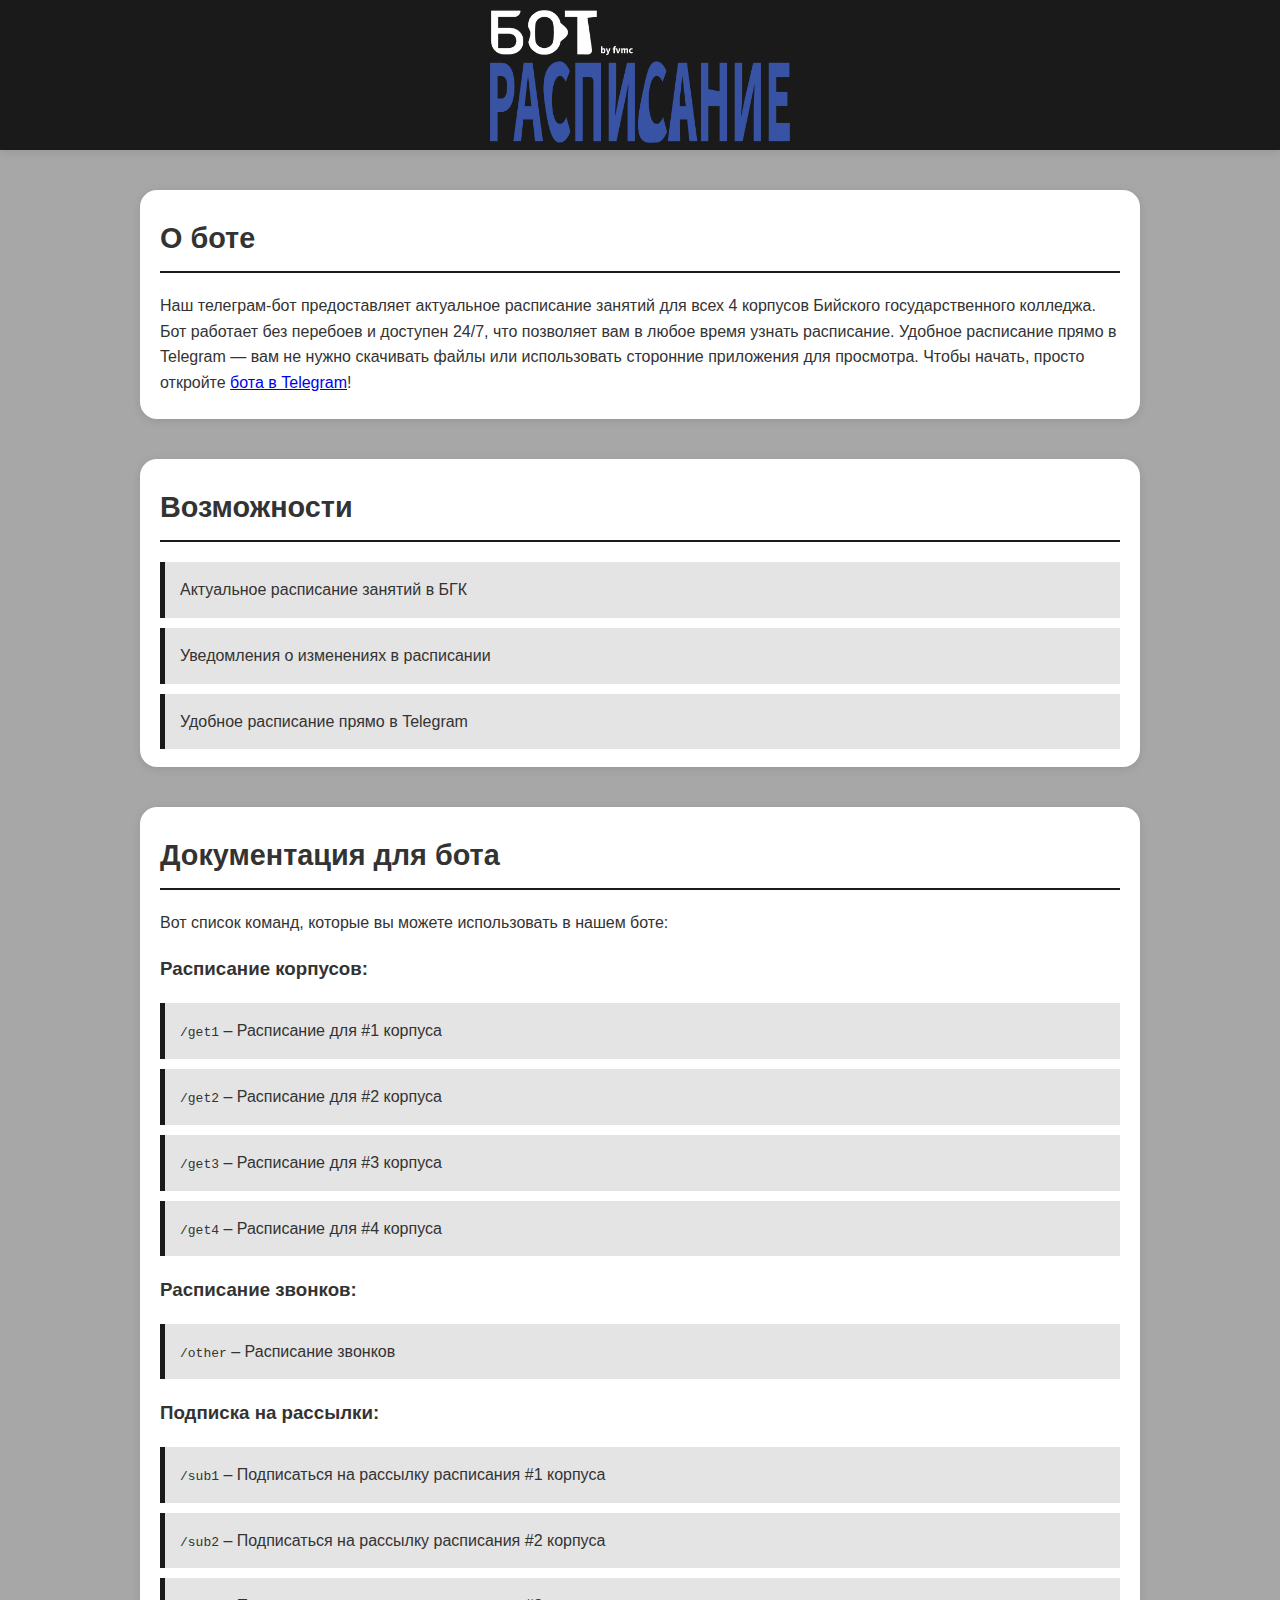
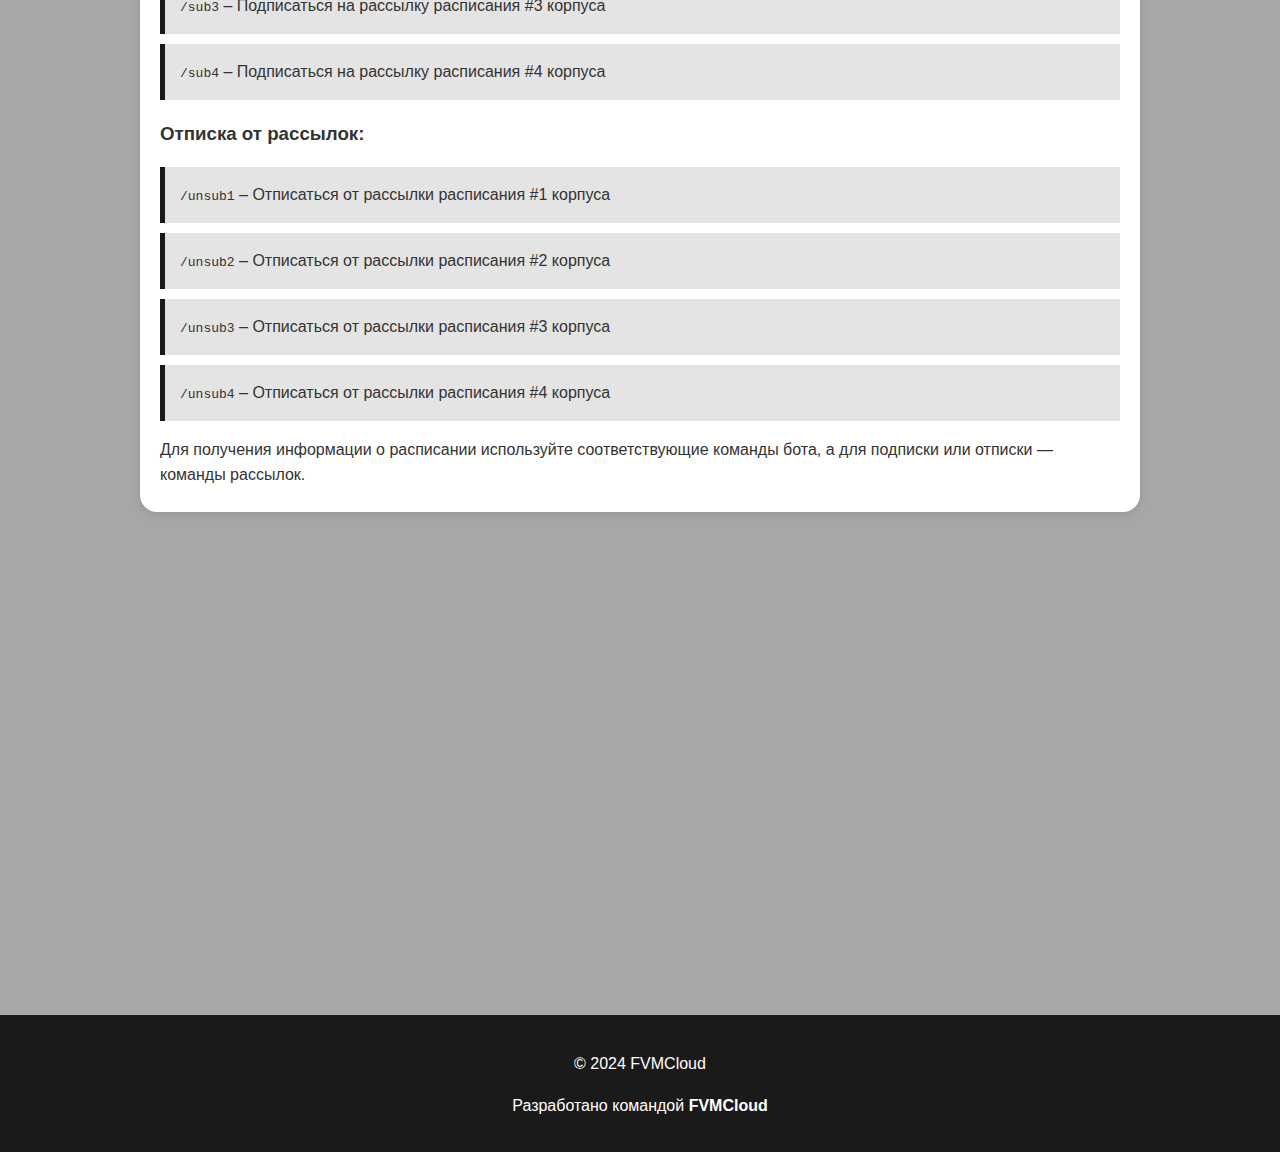
==== index.html @ 29984b6b "add yandex" ====
<!DOCTYPE html>
<html lang="ru">
<head>
    <meta charset="UTF-8">
    <meta name="viewport" content="width=device-width, initial-scale=1.0">
    <meta name="description" content="Расписание БГК Бот предоставляет актуальное расписание занятий для Бийского государственного колледжа.">
    <meta name="keywords" content="БГК, расписание, бот, Telegram, колледж, Расписание БГК, Бийский государственный колледж, Бот расписание бгк">
    <title>Расписание БГК Бот</title>
    <link rel="stylesheet" href="styles.css">
    <link rel="icon" href="icons/logo.png" type="image/png">
</head>

<body>
    <!-- Yandex.Metrika counter -->
<script type="text/javascript" >
   (function(m,e,t,r,i,k,a){m[i]=m[i]||function(){(m[i].a=m[i].a||[]).push(arguments)};
   m[i].l=1*new Date();
   for (var j = 0; j < document.scripts.length; j++) {if (document.scripts[j].src === r) { return; }}
   k=e.createElement(t),a=e.getElementsByTagName(t)[0],k.async=1,k.src=r,a.parentNode.insertBefore(k,a)})
   (window, document, "script", "https://mc.yandex.ru/metrika/tag.js", "ym");

   ym(99192309, "init", {
        clickmap:true,
        trackLinks:true,
        accurateTrackBounce:true
   });
</script>
<noscript><div><img src="https://mc.yandex.ru/watch/99192309" style="position:absolute; left:-9999px;" alt="" /></div></noscript>
<!-- /Yandex.Metrika counter -->
    
    <!-- Блок заголовка -->
    <header>
        <a href="https://t.me/Schedule_BGC_Robot">
            <img class="logo" src="icons/logo.png" alt="Логотип сайта" id="siteLogo">
        </a>
    </header>

    <!-- Основной контент -->
    <main>
        <!-- Блок о боте -->
        <section id="about" class="fade-in">
            <h2>О боте</h2>
            <p>Наш телеграм-бот предоставляет актуальное расписание занятий для всех 4 корпусов Бийского
                государственного колледжа. Бот работает без перебоев и доступен 24/7, что позволяет вам в любое
                время узнать расписание. Удобное расписание прямо в Telegram — вам не нужно скачивать файлы или
                использовать сторонние приложения для просмотра. Чтобы начать, просто откройте <a
                    href="https://t.me/Schedule_BGC_Robot" target="_blank">бота в Telegram</a>!</p>
        </section>

        <!-- Блок возможностей -->
        <section id="features" class="fade-in">
            <h2>Возможности</h2>
            <ul>
                <li>Актуальное расписание занятий в БГК</li>
                <li>Уведомления о изменениях в расписании</li>
                <li>Удобное расписание прямо в Telegram</li>
            </ul>
        </section>

        <!-- Блок документации -->
        <section id="documentation" class="fade-in">
            <h2>Документация для бота</h2>
            <p>Вот список команд, которые вы можете использовать в нашем боте:</p>

            <h3>Расписание корпусов:</h3>
            <ul>
                <li><code>/get1</code> – Расписание для #1 корпуса</li>
                <li><code>/get2</code> – Расписание для #2 корпуса</li>
                <li><code>/get3</code> – Расписание для #3 корпуса</li>
                <li><code>/get4</code> – Расписание для #4 корпуса</li>
            </ul>

            <h3>Расписание звонков:</h3>
            <ul>
                <li><code>/other</code> – Расписание звонков</li>
            </ul>

            <h3>Подписка на рассылки:</h3>
            <ul>
                <li><code>/sub1</code> – Подписаться на рассылку расписания #1 корпуса</li>
                <li><code>/sub2</code> – Подписаться на рассылку расписания #2 корпуса</li>
                <li><code>/sub3</code> – Подписаться на рассылку расписания #3 корпуса</li>
                <li><code>/sub4</code> – Подписаться на рассылку расписания #4 корпуса</li>
            </ul>

            <h3>Отписка от рассылок:</h3>
            <ul>
                <li><code>/unsub1</code> – Отписаться от рассылки расписания #1 корпуса</li>
                <li><code>/unsub2</code> – Отписаться от рассылки расписания #2 корпуса</li>
                <li><code>/unsub3</code> – Отписаться от рассылки расписания #3 корпуса</li>
                <li><code>/unsub4</code> – Отписаться от рассылки расписания #4 корпуса</li>
            </ul>

            <p>Для получения информации о расписании используйте соответствующие команды бота, а для подписки или
                отписки — команды рассылок.</p>
        </section>

        <!-- Блок контактов -->
        <section id="contact" class="fade-in">
            <h2>Как найти и использовать бота</h2>
            <ol>
                <li>Откройте телеграм и найдите <a href="https://t.me/Schedule_BGC_Robot" target="_blank">@Schedule_BGC_Robot</a>.</li>
                <li>Введите команду /start для начала работы.</li>
                <li>Используйте команды бота для получения информации о расписании.</li>
            </ol>
            <button class="copy_button" id="copyButton">Скопировать ссылку на бота</button>
            <p id="copyMessage" style="display: none;">Ссылка скопирована!</p>
            <div id="telegramIconContainer">
                <a href="https://t.me/Schedule_BGC_Robot" target="_blank">
                    <img class="tgicon" src="icons/tgicon.jpg" alt="Иконка Телеграм" id="telegramIcon">
                </a>
            </div>
        </section>
    </main>

    <!-- Блок футера -->
    <footer id="footer">
        <p>&copy; 2024 FVMCloud</p>
        <p>Разработано командой <strong>FVMCloud</strong></p>
    </footer>

    <script src="scripts.js"></script>
</body>
</html>
---- styles.css ----
/* Основные стили */
body {
    font-family: 'Helvetica Neue', Arial, sans-serif;
    line-height: 1.6;
    margin: 0;
    padding: 0;
    background-color: #a7a7a7; /* Светлый синий фон */
    color: #333;
    display: flex;
    flex-direction: column;
    min-height: 10px;
}

.copy_button {
    border-radius: 17px;
}

header {
    background: #1a1a1a; /* Темный фон */
    color: #fff;
    padding-top: 10px;
    text-align: center;
    box-shadow: 0 2px 10px rgba(0, 0, 0, 0.1);
}

.logo {
 width: 300px;
}

.tgicon {
    border-radius: 17px;
}

header h1 {
    margin: 0;
    font-size: 2.5em;
}

main {
    flex: 1;
    max-width: 1000px;
    margin: auto;
    padding-top: 40px;
}

section {
    margin-bottom: 40px;
    background: #ffffff; /* Белый фон для секций */
    border-radius: 17px;
    box-shadow: 0 2px 10px rgba(0, 0, 0, 0.1);
    padding: 1px 20px 8px;
}

section h2 {
    border-bottom: 2px solid #1a1a1a;
    padding-bottom: 10px;
    margin-bottom: 20px;
    font-size: 1.8em;
}

ul,
ol {
    margin: 0;
    padding: 0;
    list-style-type: none;
}

ul li,
ol li {
    background: #e4e4e4;
    margin-bottom: 10px;
    padding: 15px;
    border-left: 5px solid #1a1a1a;
    transition: background-color 0.3s;
}

ul li:hover,
ol li:hover {
    background-color: #d4d4d4;
}

footer {
    text-align: center;
    padding: 20px 0;
    background: #1a1a1a;
    color: #fff;
}

button {
    background-color: #005bbb; /* Синий цвет */
    color: #fff;
    border: none;
    padding: 10px 20px;
    cursor: pointer;
    border-radius: 5px;
    transition: background-color 0.3s;
    font-size: 1em;
}

button:hover {
    background-color: #0056b3; /* Темнее синий при наведении */
}

#copyMessage {
    margin-top: 10px;
    color: green;
}

#telegramIconContainer {
    margin-top: 20px;
    text-align: center;
}

#telegramIcon {
    width: 50px;
    height: auto;
    cursor: pointer;
    transition: transform 0.3s;
}

#telegramIcon:hover {
    transform: scale(1.1);
}

.fade-in {
    opacity: 0; /* Начальное состояние: скрыто */
    transform: translateY(20px); /* Сдвиг вниз */
    transition: opacity 0.5s ease-out, transform 0.5s ease-out; /* Плавный переход */
}

.fade-in.visible {
    opacity: 1; /* Конечное состояние: видимо */
    transform: translateY(0); /* Возвращаем на место */
}


/* Адаптивный дизайн для смартфонов */
@media (max-width: 768px) {
    body {
        font-size: 16px;
    }

    header img {
        width: 80px;
    }

    header h1 {
        font-size: 24px;
    }

    button {
        width: 100%;
        padding: 15px;
        font-size: 18px;
    }
}
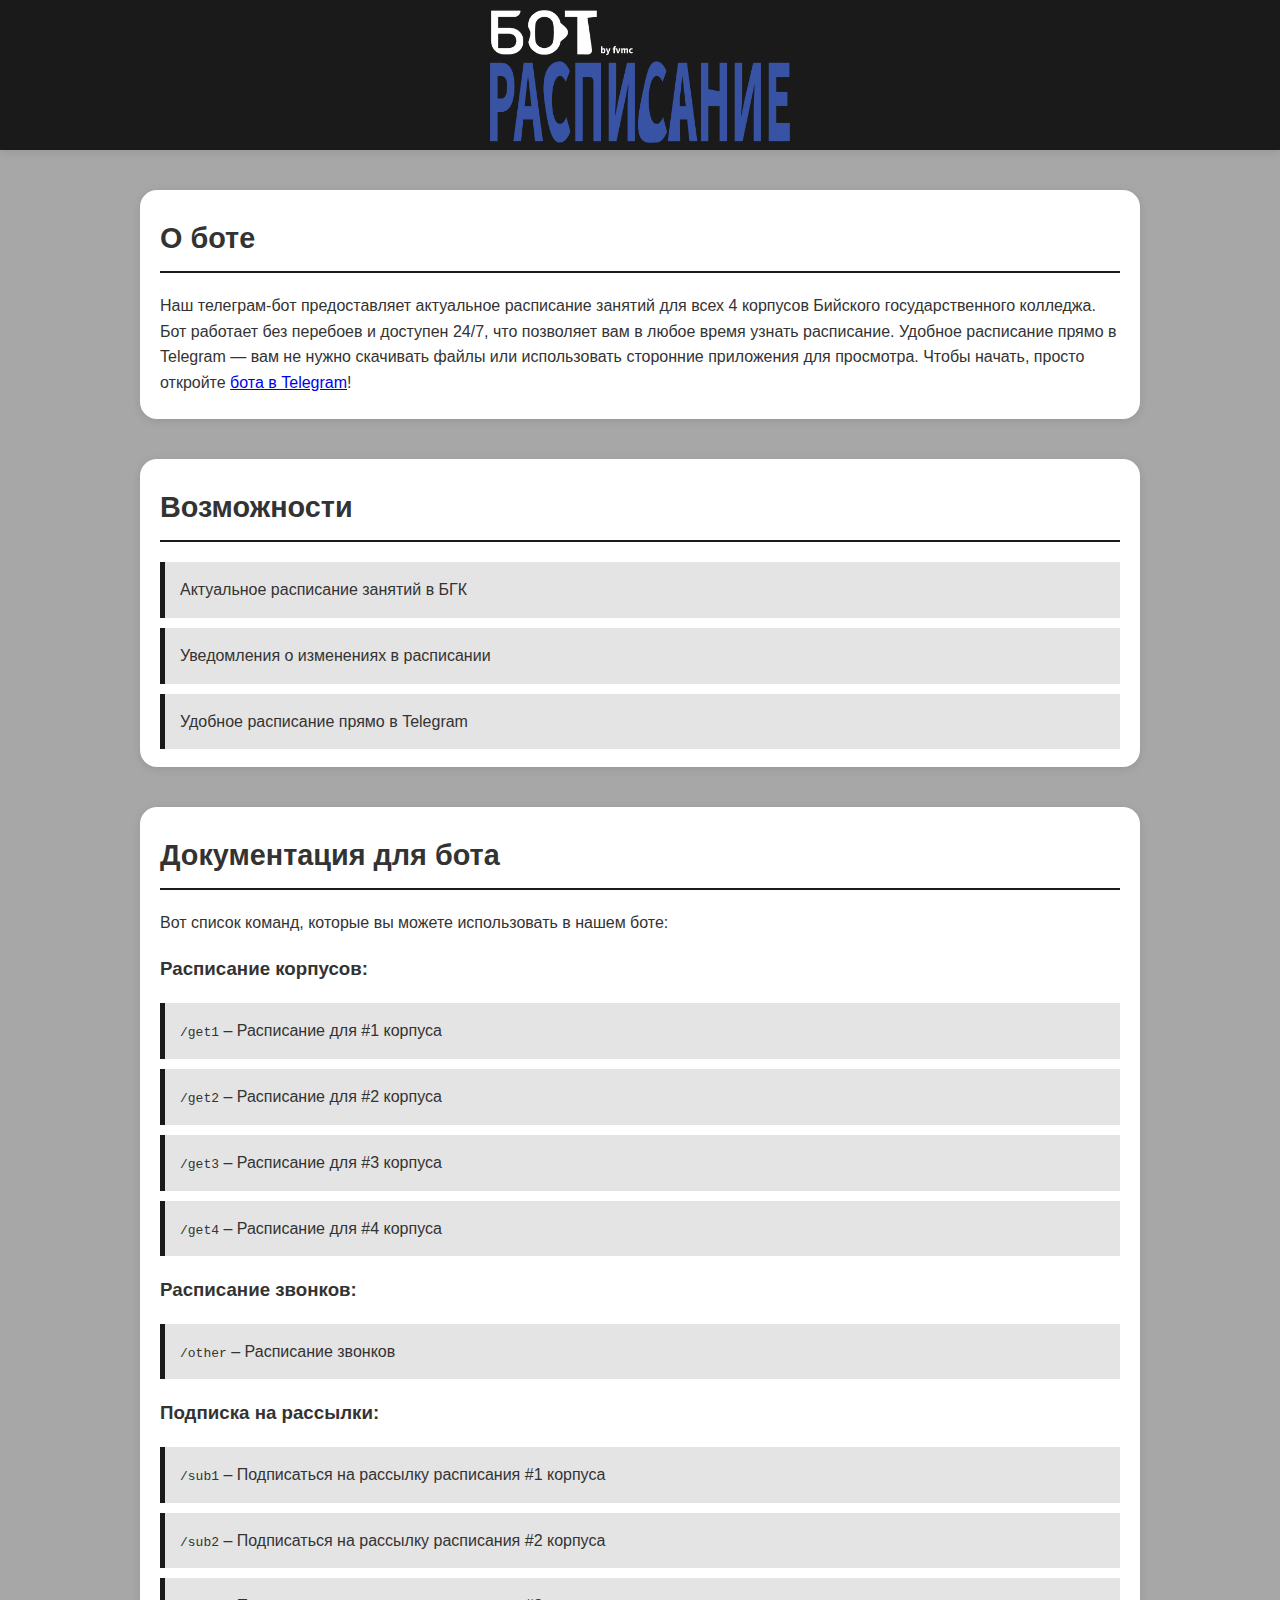
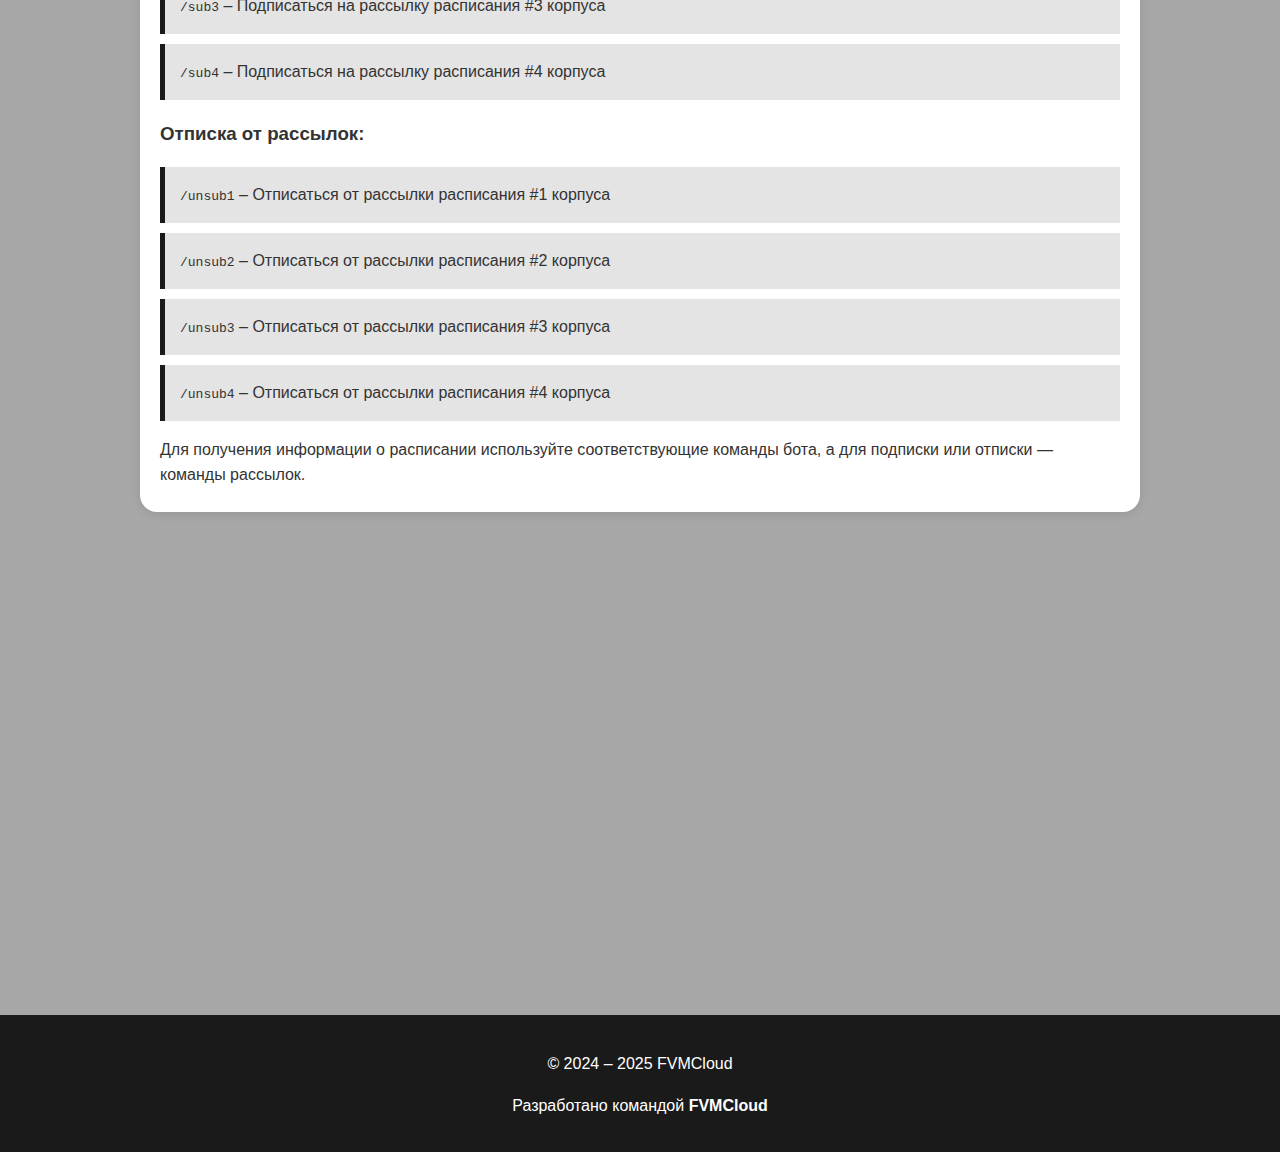
==== commit 9b69e362: "Update index.html" ====
--- a/index.html
+++ b/index.html
@@ -4,7 +4,7 @@
     <meta charset="UTF-8">
     <meta name="viewport" content="width=device-width, initial-scale=1.0">
     <meta name="description" content="Расписание БГК Бот предоставляет актуальное расписание занятий для Бийского государственного колледжа.">
-    <meta name="keywords" content="БГК, расписание, бот, Telegram, колледж, Расписание БГК, Бийский государственный колледж, Бот расписание бгк">
+    <meta name="keywords" content="БГК, расписание, бот, Telegram, колледж, Расписание БГК, Бийский государственный колледж, Бот расписание бгк, Бийск, Бгк, бгк бийск, бот бгк, расписание бгк">
     <title>Расписание БГК Бот</title>
     <link rel="stylesheet" href="styles.css">
     <link rel="icon" href="icons/logo.png" type="image/png">
@@ -27,6 +27,16 @@
 </script>
 <noscript><div><img src="https://mc.yandex.ru/watch/99192309" style="position:absolute; left:-9999px;" alt="" /></div></noscript>
 <!-- /Yandex.Metrika counter -->
+
+    <!-- Google tag (gtag.js) -->
+<script async src="https://www.googletagmanager.com/gtag/js?id=G-R6HW8K07X3"></script>
+<script>
+  window.dataLayer = window.dataLayer || [];
+  function gtag(){dataLayer.push(arguments);}
+  gtag('js', new Date());
+
+  gtag('config', 'G-R6HW8K07X3');
+</script>
     
     <!-- Блок заголовка -->
     <header>
@@ -115,7 +125,7 @@
 
     <!-- Блок футера -->
     <footer id="footer">
-        <p>&copy; 2024 FVMCloud</p>
+        <p>&copy; 2024 – 2025 FVMCloud</p>
         <p>Разработано командой <strong>FVMCloud</strong></p>
     </footer>
 
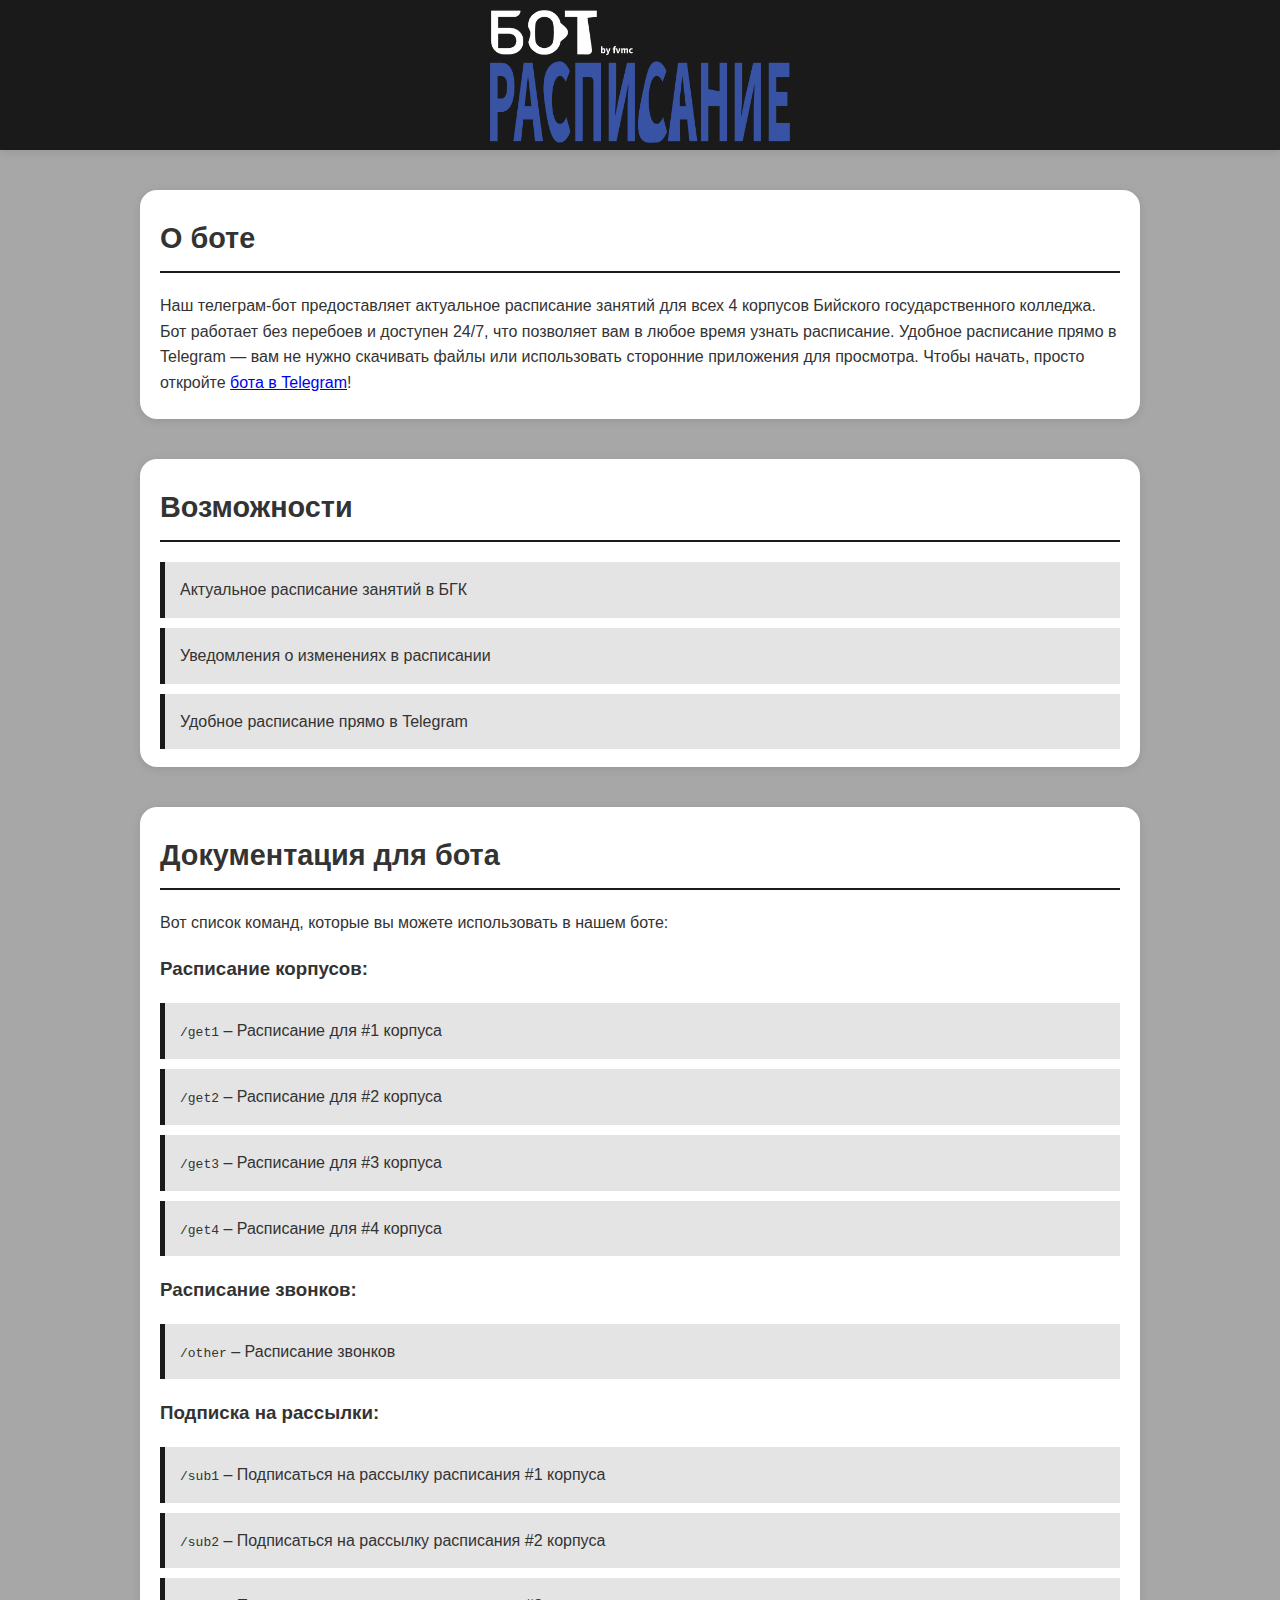
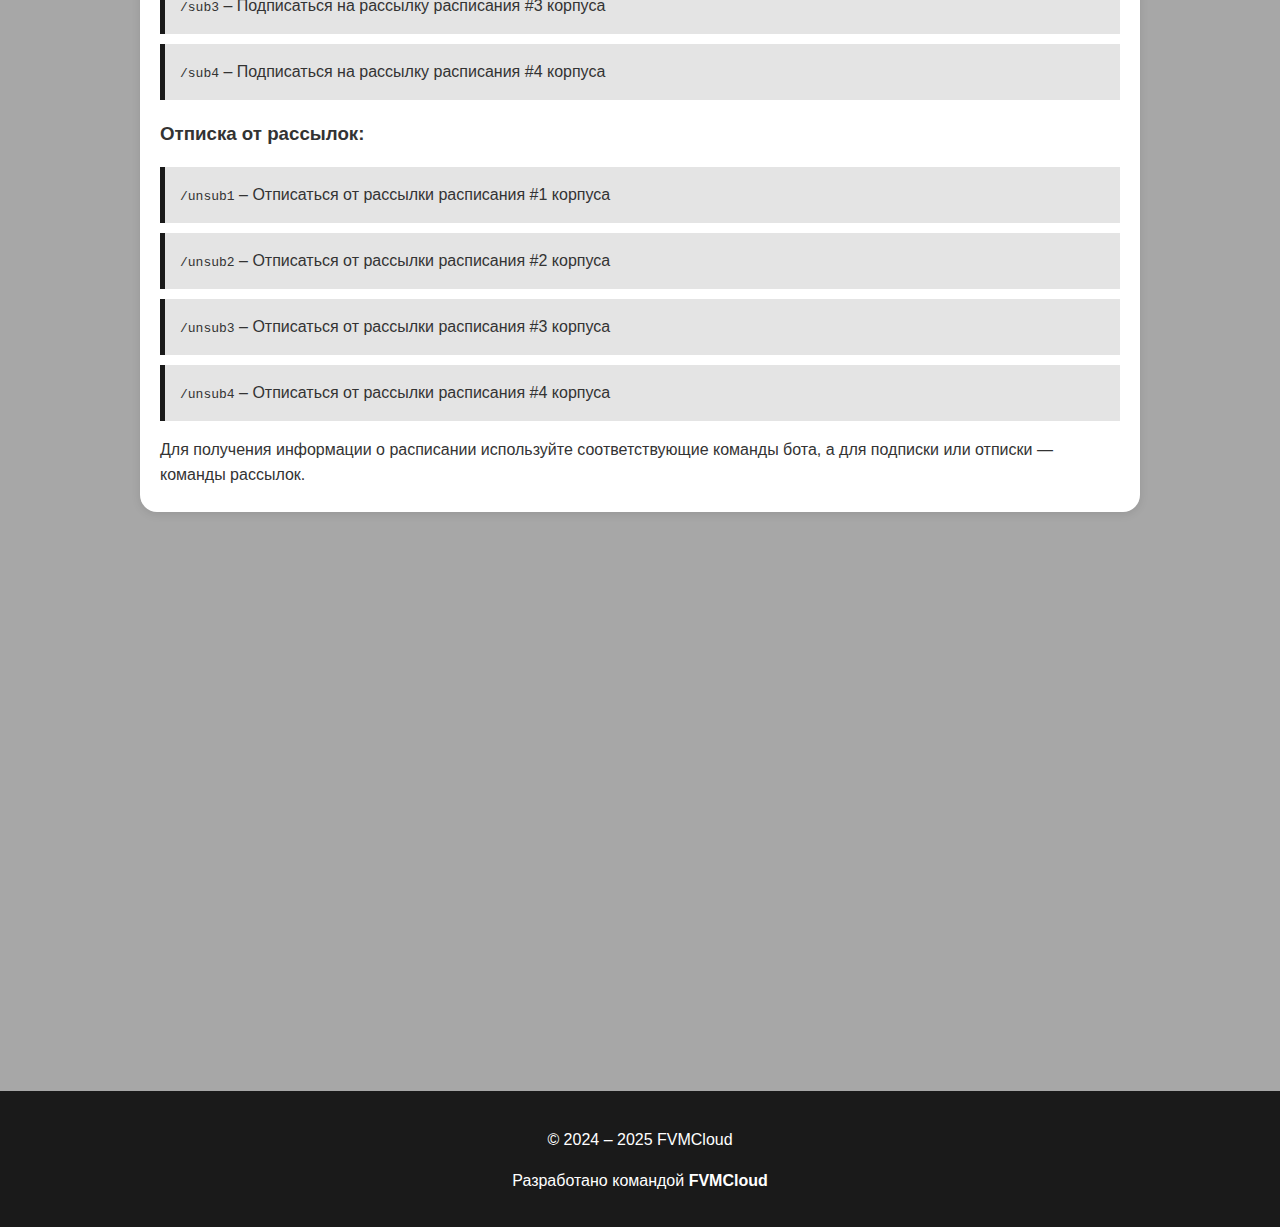
==== commit dd205a40: "Update index.html" ====
--- a/index.html
+++ b/index.html
@@ -122,7 +122,11 @@
             </div>
         </section>
     </main>
-
+    
+<iframe 
+    src="https://yoomoney.ru/quickpay/fundraise/button?billNumber=19B5KFLM30C.250331&" width="330" height="50" frameborder="0" allowtransparency="true" scrolling="no">
+</iframe>
+    ​
     <!-- Блок футера -->
     <footer id="footer">
         <p>&copy; 2024 – 2025 FVMCloud</p>
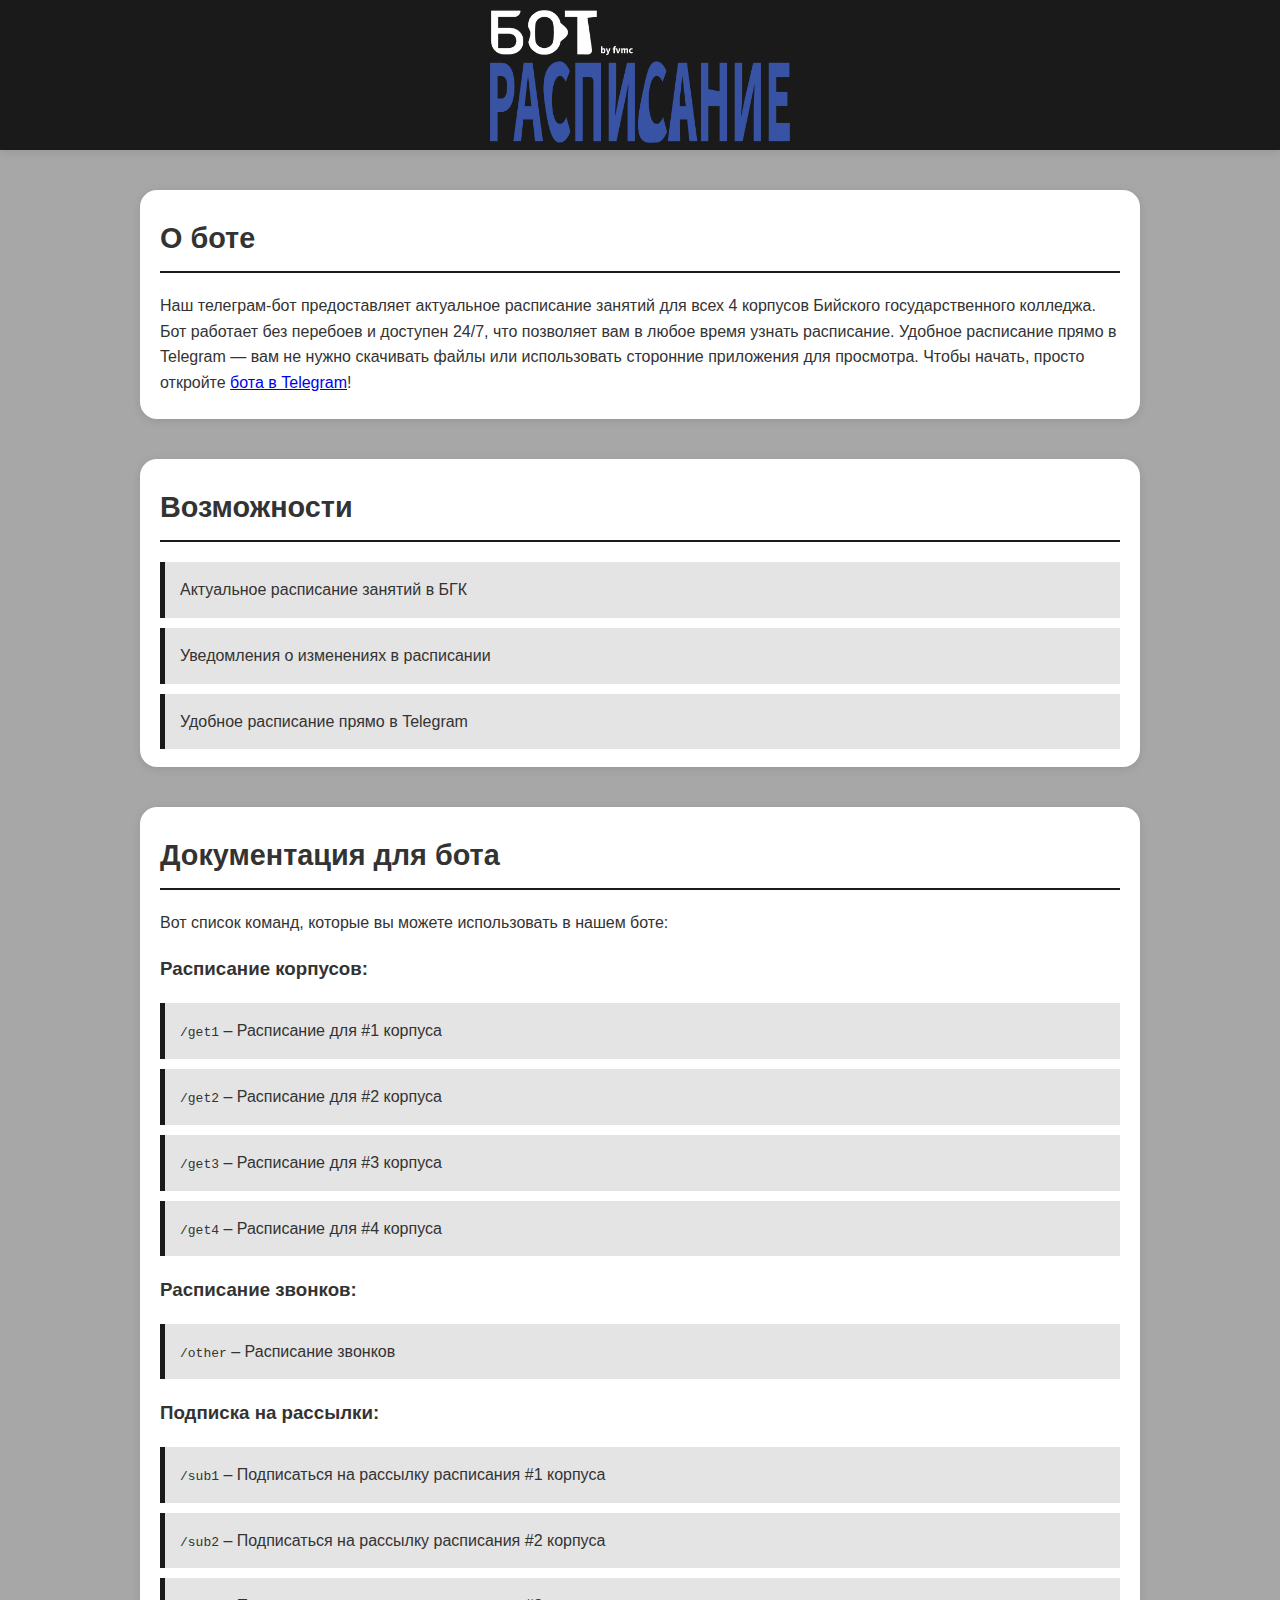
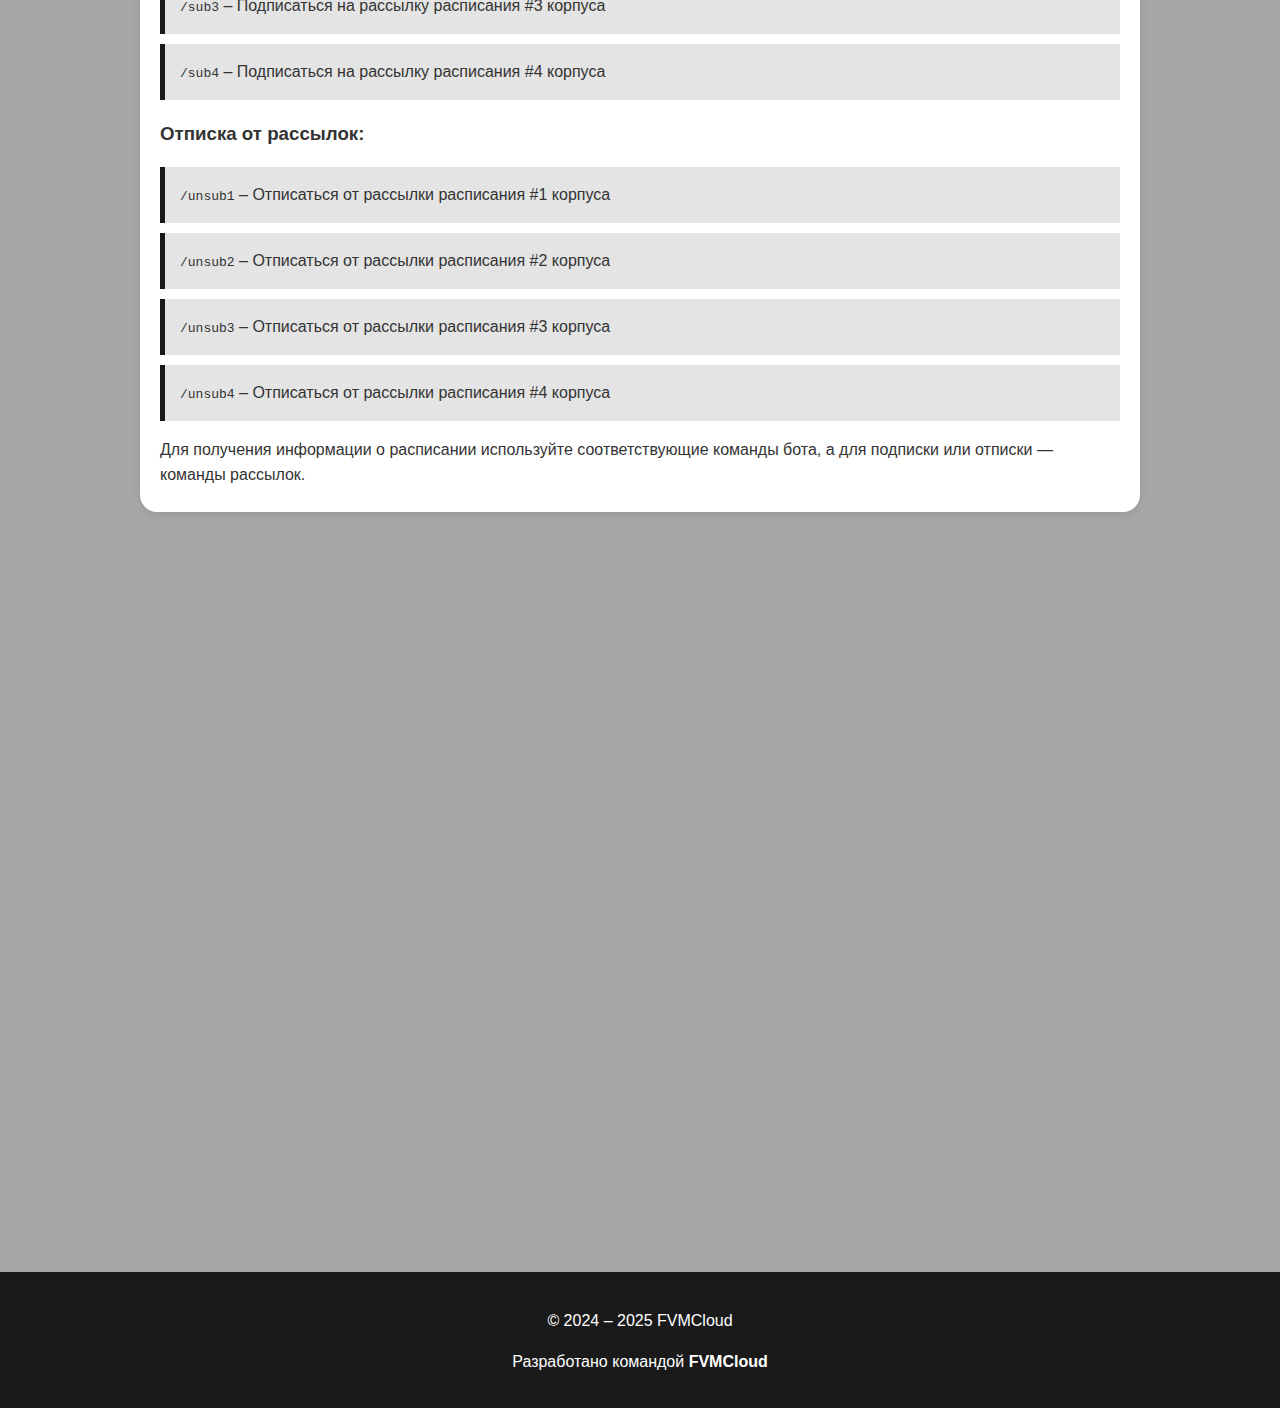
==== commit e7a8f953: "Update index.html" ====
--- a/index.html
+++ b/index.html
@@ -123,9 +123,17 @@
         </section>
     </main>
     
-<iframe 
-    src="https://yoomoney.ru/quickpay/fundraise/button?billNumber=19B5KFLM30C.250331&" width="330" height="50" frameborder="0" allowtransparency="true" scrolling="no">
-</iframe>
+        <!-- Блок для кнопки доната -->
+        <section class="fade-in donate-section">
+            <div class="donate-container">
+                <h2>Поддержать проект</h2>
+                <iframe 
+                    src="https://yoomoney.ru/quickpay/fundraise/button?billNumber=19B5KFLM30C.250331&" 
+                    width="330" height="50" frameborder="0" allowtransparency="true" scrolling="no">
+                </iframe>
+            </div>
+        </section>
+
     ​
     <!-- Блок футера -->
     <footer id="footer">
--- a/styles.css
+++ b/styles.css
@@ -154,3 +154,12 @@
         font-size: 18px;
     }
 }
+
+.donate-container {
+    display: flex;
+    justify-content: center;
+    align-items: center;
+    margin: 20px auto; 
+    padding: 20px 0;
+}
+
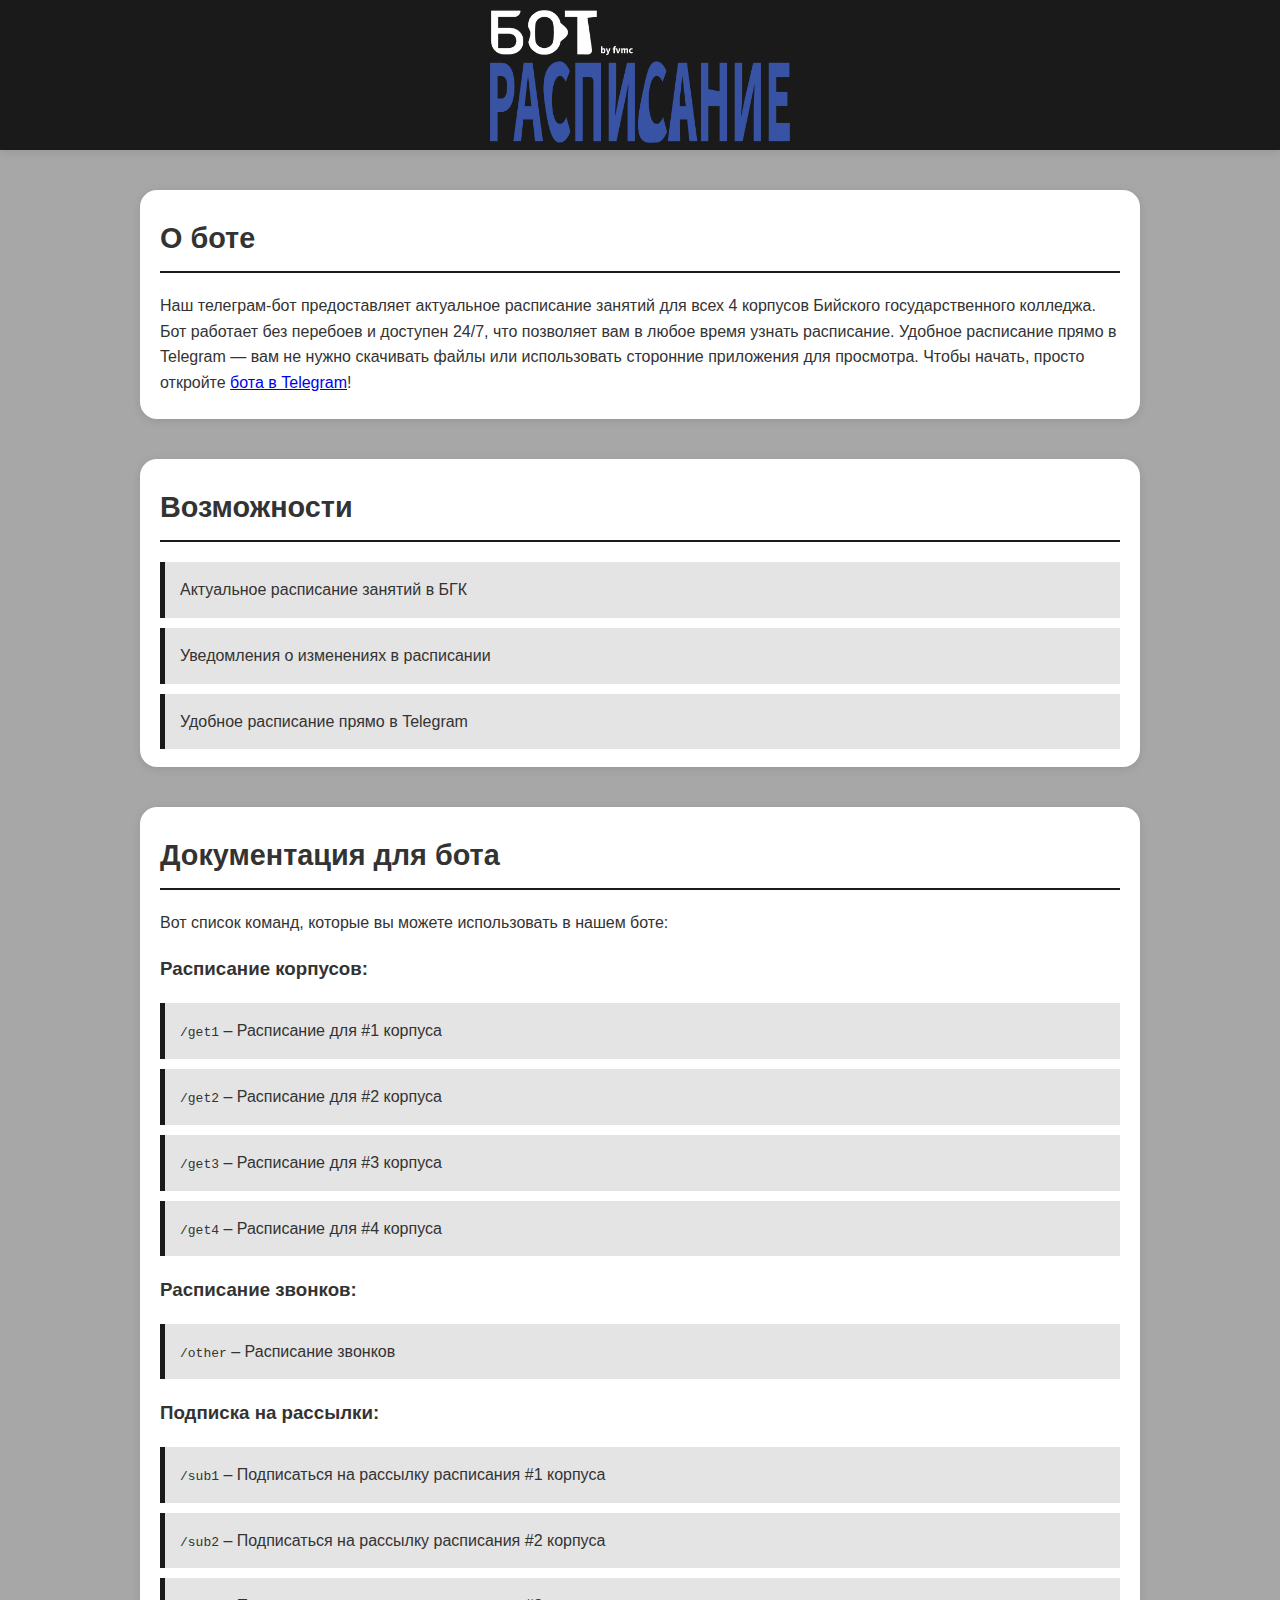
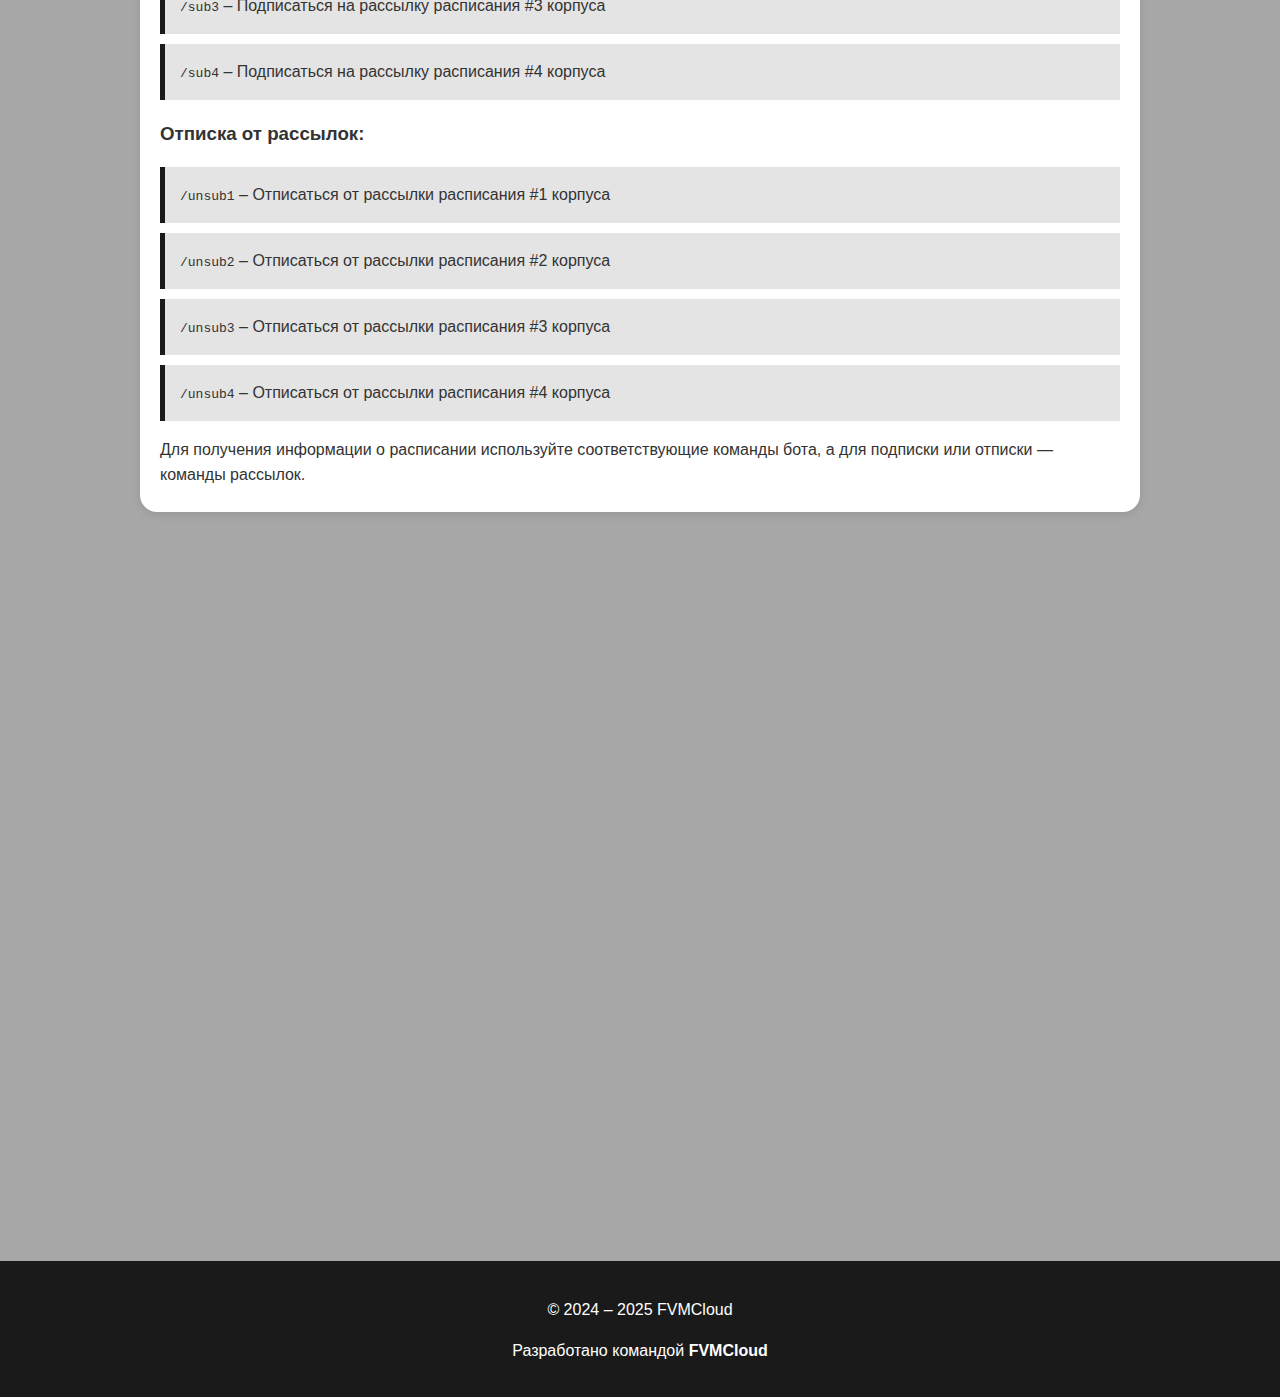
==== commit 1e2c9ff3: "Update index.html" ====
--- a/index.html
+++ b/index.html
@@ -121,19 +121,14 @@
                 </a>
             </div>
         </section>
+        <div class="donate-container">
+    <iframe src="https://yoomoney.ru/quickpay/fundraise/button?billNumber=19B5KFLM30C.250331&" width="330" height="50" frameborder="0" allowtransparency="true" scrolling="no"></iframe>
+</div>
+<div class="donate-container">
+    <iframe src="https://yoomoney.ru/quickpay/fundraise/button?billNumber=19B5KFLM30C.250331&" width="330" height="50" frameborder="0" allowtransparency="true" scrolling="no"></iframe>
+</div>
     </main>
     
-        <!-- Блок для кнопки доната -->
-        <section class="fade-in donate-section">
-            <div class="donate-container">
-                <h2>Поддержать проект</h2>
-                <iframe 
-                    src="https://yoomoney.ru/quickpay/fundraise/button?billNumber=19B5KFLM30C.250331&" 
-                    width="330" height="50" frameborder="0" allowtransparency="true" scrolling="no">
-                </iframe>
-            </div>
-        </section>
-
     ​
     <!-- Блок футера -->
     <footer id="footer">
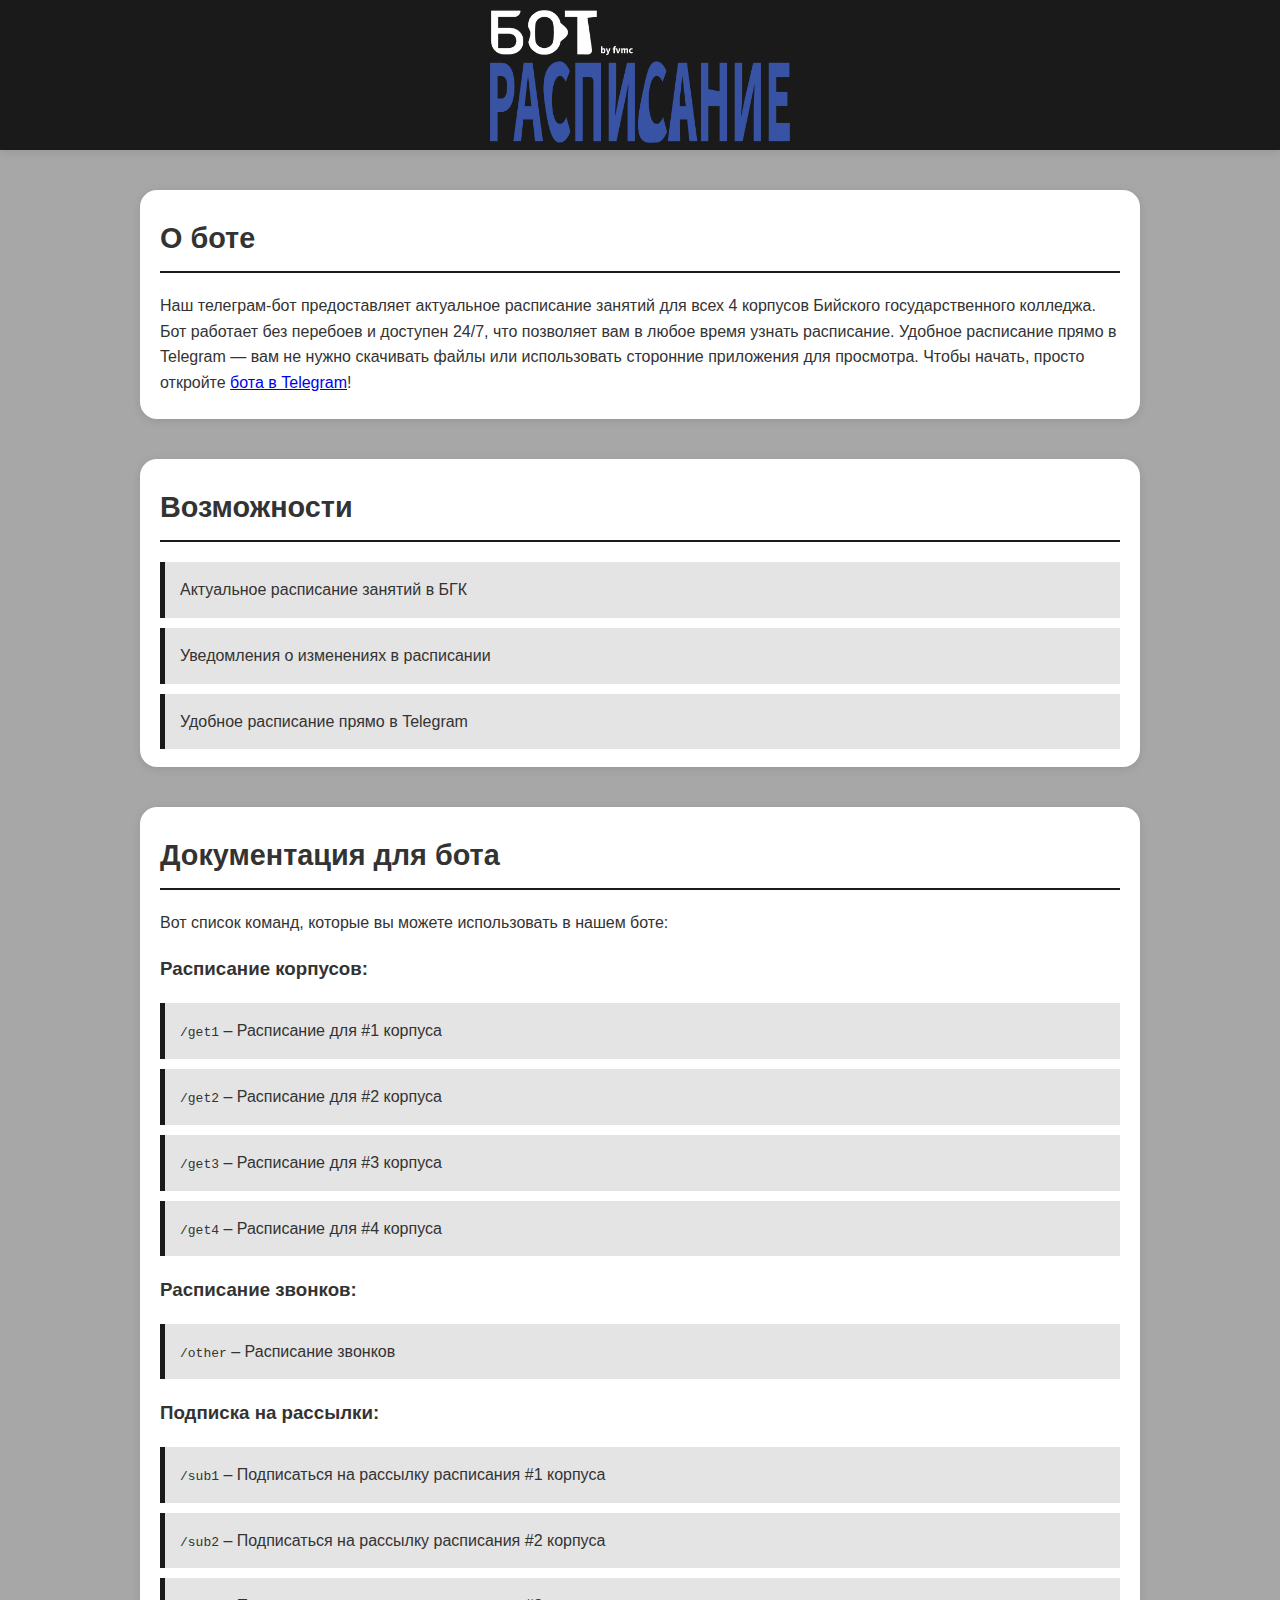
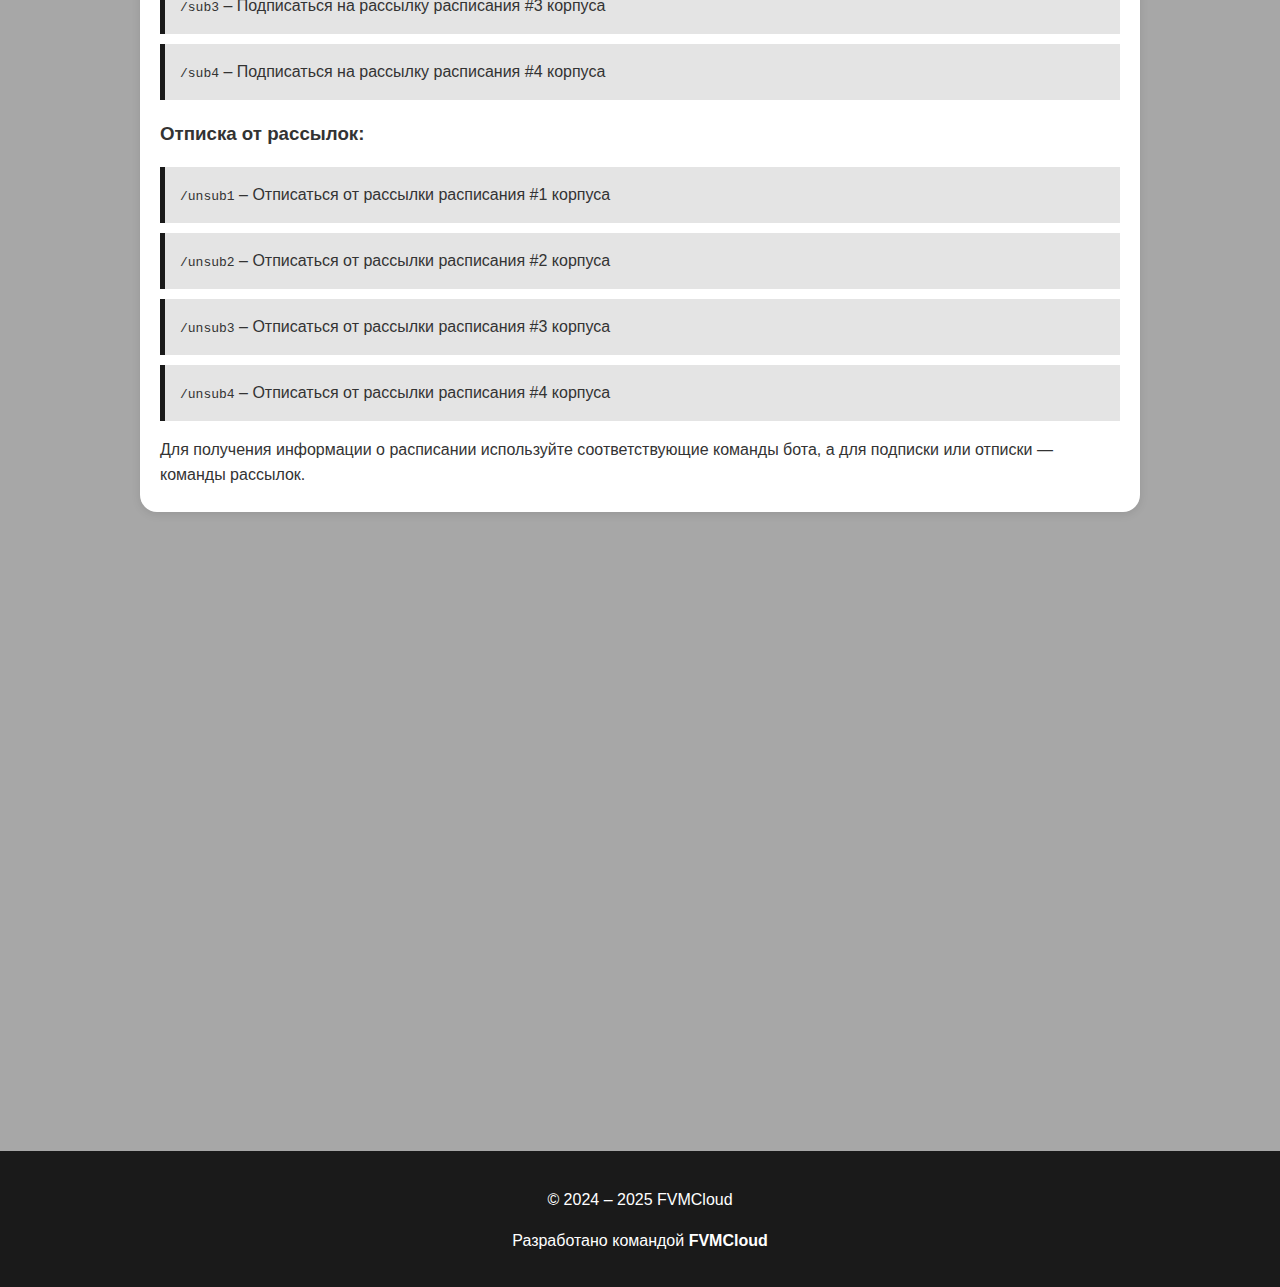
==== commit edbabbba: "Update index.html" ====
--- a/index.html
+++ b/index.html
@@ -121,9 +121,6 @@
                 </a>
             </div>
         </section>
-        <div class="donate-container">
-    <iframe src="https://yoomoney.ru/quickpay/fundraise/button?billNumber=19B5KFLM30C.250331&" width="330" height="50" frameborder="0" allowtransparency="true" scrolling="no"></iframe>
-</div>
 <div class="donate-container">
     <iframe src="https://yoomoney.ru/quickpay/fundraise/button?billNumber=19B5KFLM30C.250331&" width="330" height="50" frameborder="0" allowtransparency="true" scrolling="no"></iframe>
 </div>
